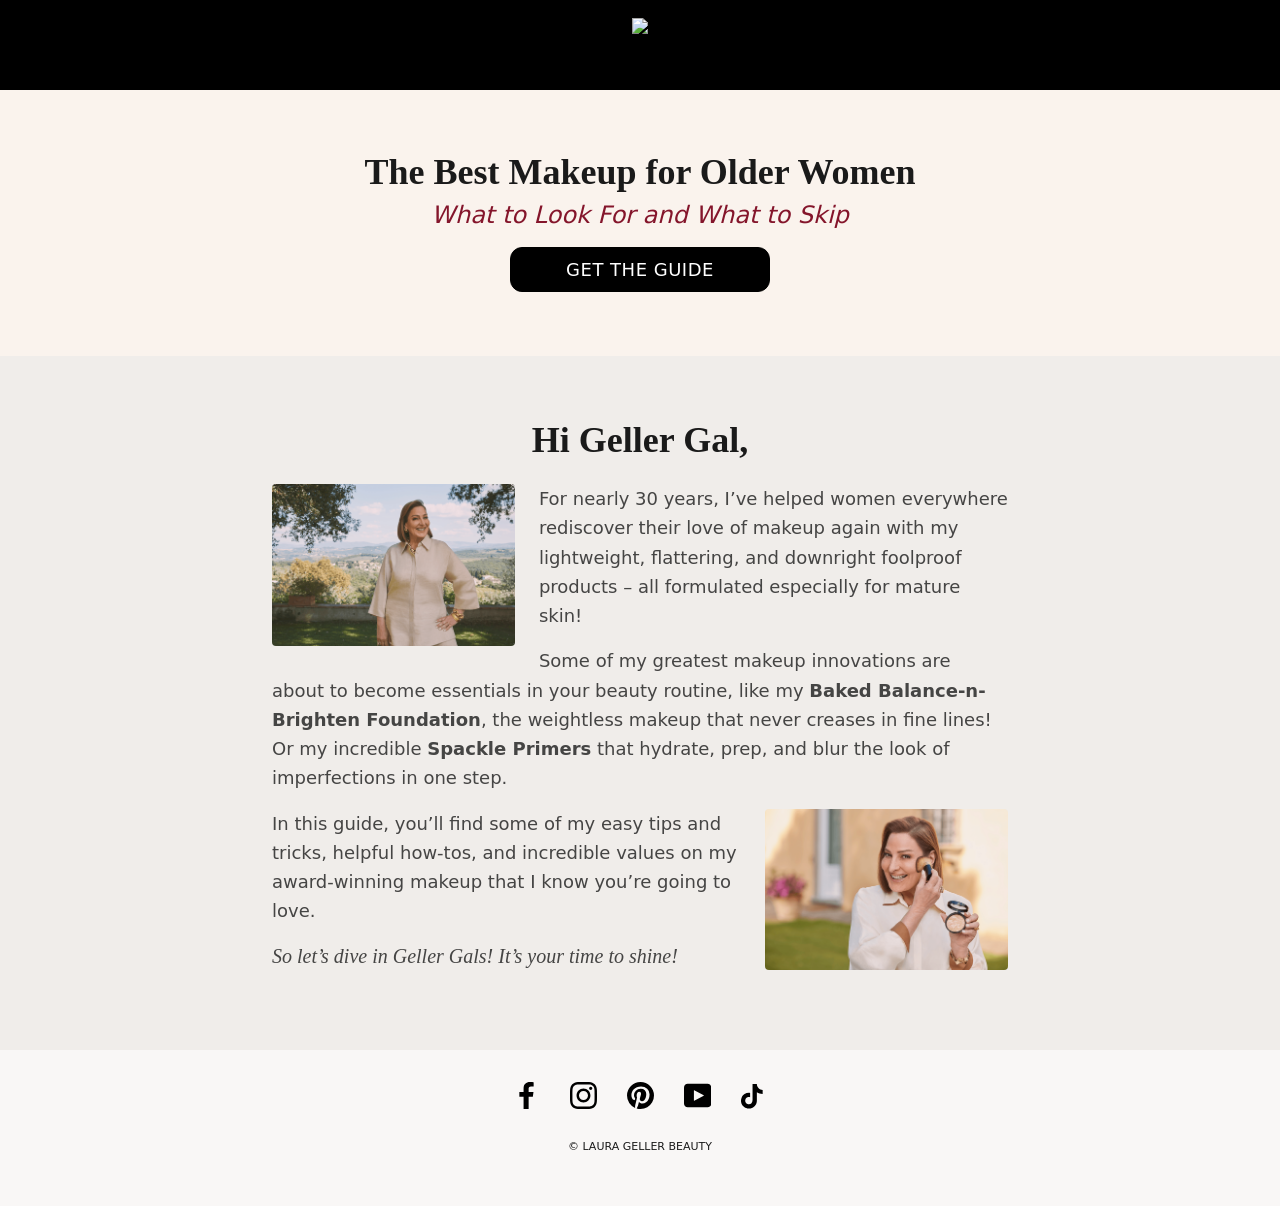
==== blog-1.html @ 2d9b8061 "new blogs" ====
<!doctype html>
<html lang="en">
    <head>
        <!-- Google tag (gtag.js) -->
        <script defer src="https://www.googletagmanager.com/gtag/js?id=G-L8LT6P4REN"></script>
        <script>
          window.dataLayer = window.dataLayer || [];
          function gtag(){dataLayer.push(arguments);}
          gtag('js', new Date());

          gtag('config', 'G-L8LT6P4REN');
        </script>
        <meta charset="UTF-8" />
        <meta name="viewport" content="width=device-width, initial-scale=1.0" />
        <link rel="icon" type="image/x-icon" href="assets/images/lg-favicon.png">
        <title>Laura Geller - The Best Makeup for Older Women</title>
        <link rel="stylesheet" href="assets/css/styles.css" />
        <link rel="stylesheet" href="assets/css/sign-up-save.css" />
        <link
            rel="stylesheet"
            href="https://cdn.jsdelivr.net/npm/swiper@11/swiper-bundle.min.css"
        />
        <script src="https://cdn.jsdelivr.net/npm/swiper@11/swiper-bundle.min.js"></script>

        <script src="assets/js/script.js"></script>
        <script src="assets/js/cake.js"></script>

        <!--START Digioh Low Impact Javascript-->
        <script defer type='text/javascript' src='https://forms.laurageller.com/w37htfhcq2/vendor/6df7ca64-ce54-423e-8bcb-cc352c4d2b86/lightbox_speed.js'></script>
        <!--END Digioh Low Impact Javascript-->

        <script type="text/javascript">
        !function(){var geq=window.geq=window.geq||[];if(geq.initialize) return;if (geq.invoked){if (window.console && console.error) {console.error("GE snippet included twice.");}return;}geq.invoked = true;geq.methods = ["page", "suppress", "track", "doNotTrack", "trackOrder", "identify", "addToCart", "callBack", "event"];geq.factory = function(method){return function(){var args = Array.prototype.slice.call(arguments);args.unshift(method);geq.push(args);return geq;};};for (var i = 0; i < geq.methods.length; i++) {var key = geq.methods[i];geq[key] = geq.factory(key);} geq.load = function(key){var script = document.createElement("script");script.type = "text/javascript";script.async = true; if (location.href.includes("vge=true")) {script.src = "https://s3-us-west-2.amazonaws.com/jsstore/a/" + key + "/ge.js?v=" + Math.random();} else {script.src = "https://s3-us-west-2.amazonaws.com/jsstore/a/" + key + "/ge.js";} var first = document.getElementsByTagName("script")[0];first.parentNode.insertBefore(script, first);};geq.SNIPPET_VERSION = "1.6.1";
        geq.load("Y2QHV5Q");}();
        </script>
        <script>geq.page()</script>

        <style>
            .geller-img--left  { float: left;  width: 33%; margin: 0 1.5rem 1rem 0; }
            .geller-img--right { float: right; width: 33%; margin: 0 0 1rem 1.5rem; }
            @media (max-width: 767px) {
                .geller-img { float: none; width: 100%; margin: 0 0 1rem 0; }
            }
        </style>
    </head>
    <body>
        <header>
            <a href="https://www.laurageller.com/">
                <img
                    class="logo"
                    src="assets/images/LG-stacked-logo_white.jpg"
                />
            </a>
        </header>
        <main style="padding-bottom: 0;">
        <div class="container">
            <div class="text-center mb-16">
            <h1 class="font-display text-4xl font-bold leading-tight mb-1">The Best Makeup for Older Women</h1>
            <p class="text-accent italic text-2xl">What to Look For and What to Skip</p>
            <a href="#promo" class="button btn">Get the Guide</a>
            </div>  
        </div>
        <div id="promo" class="container mb-16">
            <div id="lightbox-inline-form-c145f4f1-3cf0-4b63-b2a9-15357a6379f3" style="text-align: center; margin:0 auto;"></div>
        </div>
        
        <section id="geller-gals" class="bg-secondary">
            <div class="max-w-3xl mx-auto px-4 py-12 md:py-16">
               <div class="space-y-6 text-center">
                  <h2 class="font-display text-3xl md:text-4xl font-bold">Hi Geller Gal,</h2>
                  <div class="text-foreground/80 text-lg leading-relaxed text-left" style="overflow: hidden;">
                     <img src="/assets/images/lg_1.png" alt="Laura Geller" class="rounded-lg geller-img geller-img--left">
                     <p style="margin-bottom: 1rem;">For nearly 30 years, I’ve helped women everywhere rediscover their love of makeup again with my lightweight, flattering, and downright foolproof products – all formulated especially for mature skin!</p>
                     <p style="margin-bottom: 1rem;">Some of my greatest makeup innovations are about to become essentials in your beauty routine, like my <strong>Baked Balance-n-Brighten Foundation</strong>, the weightless makeup that never creases in fine lines! Or my incredible <strong>Spackle Primers</strong> that hydrate, prep, and blur the look of imperfections in one step.</p>
                     <img src="/assets/images/lg_2.png" alt="Laura Geller applying makeup" class="rounded-lg geller-img geller-img--right">
                     <p style="margin-bottom: 1rem;">In this guide, you’ll find some of my easy tips and tricks, helpful how-tos, and incredible values on my award-winning makeup that I know you’re going to love.</p>
                     <p class="font-display text-xl italic">So let’s dive in Geller Gals! It’s your time to shine!</p>
                  </div>
               </div>
            </div>
        </section>
        </main>
        <footer class="container">
            <div class="footer_social">
                <a href="https://www.facebook.com/LauraGellerBeauty">
                    <svg viewBox="0 0 9 17">
                        <path
                            d="M5.842 17V9.246h2.653l.398-3.023h-3.05v-1.93c0-.874.246-1.47 1.526-1.47H9V.118C8.718.082 7.75 0 6.623 0 4.27 0 2.66 1.408 2.66 3.994v2.23H0v3.022h2.66V17h3.182z"
                        ></path>
                    </svg>
                </a>
                <a href="https://www.instagram.com/lauragellerbeauty/">
                    <svg viewBox="0 0 32 32">
                        <path
                            d="M15.994 2.886c4.273 0 4.775.019 6.464.095 1.562.07 2.406.33 2.971.552.749.292 1.283.635 1.841 1.194s.908 1.092 1.194 1.841c.216.565.483 1.41.552 2.971.076 1.689.095 2.19.095 6.464s-.019 4.775-.095 6.464c-.07 1.562-.33 2.406-.552 2.971-.292.749-.635 1.283-1.194 1.841s-1.092.908-1.841 1.194c-.565.216-1.41.483-2.971.552-1.689.076-2.19.095-6.464.095s-4.775-.019-6.464-.095c-1.562-.07-2.406-.33-2.971-.552-.749-.292-1.283-.635-1.841-1.194s-.908-1.092-1.194-1.841c-.216-.565-.483-1.41-.552-2.971-.076-1.689-.095-2.19-.095-6.464s.019-4.775.095-6.464c.07-1.562.33-2.406.552-2.971.292-.749.635-1.283 1.194-1.841s1.092-.908 1.841-1.194c.565-.216 1.41-.483 2.971-.552 1.689-.083 2.19-.095 6.464-.095zm0-2.883c-4.343 0-4.889.019-6.597.095-1.702.076-2.864.349-3.879.743-1.054.406-1.943.959-2.832 1.848S1.251 4.473.838 5.521C.444 6.537.171 7.699.095 9.407.019 11.109 0 11.655 0 15.997s.019 4.889.095 6.597c.076 1.702.349 2.864.743 3.886.406 1.054.959 1.943 1.848 2.832s1.784 1.435 2.832 1.848c1.016.394 2.178.667 3.886.743s2.248.095 6.597.095 4.889-.019 6.597-.095c1.702-.076 2.864-.349 3.886-.743 1.054-.406 1.943-.959 2.832-1.848s1.435-1.784 1.848-2.832c.394-1.016.667-2.178.743-3.886s.095-2.248.095-6.597-.019-4.889-.095-6.597c-.076-1.702-.349-2.864-.743-3.886-.406-1.054-.959-1.943-1.848-2.832S27.532 1.247 26.484.834C25.468.44 24.306.167 22.598.091c-1.714-.07-2.26-.089-6.603-.089zm0 7.778c-4.533 0-8.216 3.676-8.216 8.216s3.683 8.216 8.216 8.216 8.216-3.683 8.216-8.216-3.683-8.216-8.216-8.216zm0 13.549c-2.946 0-5.333-2.387-5.333-5.333s2.387-5.333 5.333-5.333 5.333 2.387 5.333 5.333-2.387 5.333-5.333 5.333zM26.451 7.457c0 1.059-.858 1.917-1.917 1.917s-1.917-.858-1.917-1.917c0-1.059.858-1.917 1.917-1.917s1.917.858 1.917 1.917z"
                        ></path>
                    </svg>
                </a>
                <a href="https://www.pinterest.com/lauragellerbeauty/">
                    <svg viewBox="0 0 32 32">
                        <path
                            d="M16 0q3.25 0 6.208 1.271t5.104 3.417 3.417 5.104T32 16q0 4.333-2.146 8.021t-5.833 5.833T16 32q-2.375 0-4.542-.625 1.208-1.958 1.625-3.458l1.125-4.375q.417.792 1.542 1.396t2.375.604q2.5 0 4.479-1.438t3.063-3.937 1.083-5.625q0-3.708-2.854-6.437t-7.271-2.729q-2.708 0-4.958.917T8.042 8.689t-2.104 3.208-.729 3.479q0 2.167.812 3.792t2.438 2.292q.292.125.5.021t.292-.396q.292-1.042.333-1.292.167-.458-.208-.875-1.083-1.208-1.083-3.125 0-3.167 2.188-5.437t5.729-2.271q3.125 0 4.875 1.708t1.75 4.458q0 2.292-.625 4.229t-1.792 3.104-2.667 1.167q-1.25 0-2.042-.917t-.5-2.167q.167-.583.438-1.5t.458-1.563.354-1.396.167-1.25q0-1.042-.542-1.708t-1.583-.667q-1.292 0-2.167 1.188t-.875 2.979q0 .667.104 1.292t.229.917l.125.292q-1.708 7.417-2.083 8.708-.333 1.583-.25 3.708-4.292-1.917-6.938-5.875T0 16Q0 9.375 4.687 4.688T15.999.001z"
                        ></path>
                    </svg>
                </a>
                <a href="https://www.youtube.com/user/LauraGellerUS">
                    <svg viewBox="0 0 33 32">
                        <path
                            d="M0 25.693q0 1.997 1.318 3.395t3.209 1.398h24.259q1.891 0 3.209-1.398t1.318-3.395V6.387q0-1.997-1.331-3.435t-3.195-1.438H4.528q-1.864 0-3.195 1.438T.002 6.387v19.306zm12.116-3.488V9.876q0-.186.107-.293.08-.027.133-.027l.133.027 11.61 6.178q.107.107.107.266 0 .107-.107.213l-11.61 6.178q-.053.053-.107.053-.107 0-.16-.053-.107-.107-.107-.213z"
                        ></path>
                    </svg>
                </a>
                <a href="https://www.tiktok.com/@lauragellerbeauty">
                    <svg viewBox="10 14 35 18">
                        <path
                            d="M38.0766847,15.8542954 C36.0693906,15.7935177 34.2504839,14.8341149 32.8791434,13.5466056 C32.1316475,12.8317108 31.540171,11.9694126 31.1415066,11.0151329 C30.7426093,10.0603874 30.5453728,9.03391952 30.5619062,8 L24.9731521,8 L24.9731521,28.8295196 C24.9731521,32.3434487 22.8773693,34.4182737 20.2765028,34.4182737 C19.6505623,34.4320127 19.0283477,34.3209362 18.4461858,34.0908659 C17.8640239,33.8612612 17.3337909,33.5175528 16.8862248,33.0797671 C16.4386588,32.6422142 16.0833071,32.1196657 15.8404292,31.5426268 C15.5977841,30.9658208 15.4727358,30.3459348 15.4727358,29.7202272 C15.4727358,29.0940539 15.5977841,28.4746337 15.8404292,27.8978277 C16.0833071,27.3207888 16.4386588,26.7980074 16.8862248,26.3604545 C17.3337909,25.9229017 17.8640239,25.5791933 18.4461858,25.3491229 C19.0283477,25.1192854 19.6505623,25.0084418 20.2765028,25.0219479 C20.7939283,25.0263724 21.3069293,25.1167239 21.794781,25.2902081 L21.794781,19.5985278 C21.2957518,19.4900128 20.7869423,19.436221 20.2765028,19.4380839 C18.2431278,19.4392483 16.2560928,20.0426009 14.5659604,21.1729264 C12.875828,22.303019 11.5587449,23.9090873 10.7814424,25.7878401 C10.003907,27.666593 9.80084889,29.7339663 10.1981162,31.7275214 C10.5953834,33.7217752 11.5748126,35.5530237 13.0129853,36.9904978 C14.4509252,38.4277391 16.2828722,39.4064696 18.277126,39.8028054 C20.2711469,40.1991413 22.3382874,39.9951517 24.2163416,39.2169177 C26.0948616,38.4384508 27.7002312,37.1209021 28.8296253,35.4300711 C29.9592522,33.7397058 30.5619062,31.7522051 30.5619062,29.7188301 L30.5619062,18.8324027 C32.7275484,20.3418321 35.3149087,21.0404263 38.0766847,21.0867664 L38.0766847,15.8542954 Z"
                        ></path>
                    </svg>
                </a>
            </div>
            <p class="footer_copyright">&copy; LAURA GELLER BEAUTY</p>
        </footer>
        <script src="assets/js/script.js"></script>
    </body>
</html>
---- assets/css/styles.css ----
@font-face {
    font-family: "Brandon Grotesque Medium";
    src: url("../fonts/Brandon_med.otf") format("opentype");
}

@font-face {
    font-family: "Brandon Grotesque Medium Italic";
    src: url("../fonts/Brandon_med_it.otf") format("opentype");
}

@font-face {
    font-family: "Brandon Grotesque";
    src: url("../fonts/Brandon_reg.otf") format("opentype");
}

@font-face {
    font-family: "Brandon Grotesque Italic";
    src: url("../fonts/Brandon_reg_it.otf") format("opentype");
}

h1,
h2 {
    font-family: "Brandon Grotesque Medium";
    -webkit-font-smoothing: antialiased;
}

h2 {
    margin: 0 0 20px 0;
}

p {
    margin: 0;
}

body {
    padding: 0;
    margin: 0;
    font-size: 18px;
    scroll-behavior: smooth;
    font-family: "Brandon Grotesque";
}

.container {
    max-width: 1400px;
    margin: 0 auto;
    padding-left: 1.5rem;
    padding-right: 1.5rem;
}

.button {
    background: #000000;
    color: #ffffff;
    text-decoration: none;
    font-size: 18px;
    border: 1px solid #000000;
    width: 100%;
    display: block;
    padding-top: 0.5rem;
    padding-bottom: 0.5rem;
    letter-spacing: 0.5px;
    border-radius: 12px;
    max-width: 100%;
    width: 260px;
    margin: 1rem auto;
    text-transform: uppercase;
    font-weight: 500;
    transition:
        color 0.45s cubic-bezier(0.785, 0.135, 0.15, 0.86),
        border 0.45s cubic-bezier(0.785, 0.135, 0.15, 0.86),
        background 0.45s cubic-bezier(0.785, 0.135, 0.15, 0.86);
}

.button:hover {
    background: #ffffff;
    color: #000000;
}

/* Header */
header {
    background: #000000;
    color: #ffffff;
    display: flex;
    align-items: center;
    justify-content: center;
    padding: 18px 50px;
}

header h1 {
    display: none;
}

header .logo {
    height: 54px;
}

/* Hero */
.hero {
    display: flex;
    align-items: stretch;
    justify-content: center;
}

.hero_content {
    display: flex;
    align-items: center;
    justify-content: center;
    flex-direction: column;
    width: 40%;
    text-align: center;
    margin: 0 72.5px;
}

.hero_content h2 {
    font-size: 40px;
}

.hero_content p {
    margin-bottom: 20px;
}

.hero_image {
    width: 60%;
}

.hero_image img {
    width: 100%;
    height: 100%;
    object-fit: cover;
}

.hero_image--mobile {
    display: none;
}

@media only screen and (max-width: 1024px) {
    .hero {
        flex-wrap: wrap-reverse;
        padding: 20px;
    }
    .hero_content,
    .hero_image {
        width: 100%;
        margin: 0;
    }

    .hero_content {
        padding: 10px 0;
    }
    .hero_image--desktop {
        display: none;
    }

    .hero_image--mobile {
        display: block;
    }
}

/* Shop By Category */
.categories {
    margin: 100px auto;
    text-align: center;
}

.categories h2 {
    font-size: 40px;
}

.categories--mobile {
    display: none !important;
}

.categories--desktop.categories-container {
    display: flex;
    justify-content: space-between;
}

.categories .swiper-wrapper {
    display: flex;
    justify-content: space-between;
}

.category {
    width: 20%;
    padding-right: 1rem;
}

.category:last-of-type {
    padding-right: 0;
}

.category img {
    width: 100%;
}

@media only screen and (max-width: 1024px) {
    .categories {
        margin: 50px auto;
    }
    .categories--mobile {
        display: block !important;
    }

    .categories--desktop {
        display: none !important;
    }
}

/* Footer */

footer {
    text-align: center;
    padding-bottom: 50px;
}

.footer_social {
    display: flex;
    justify-content: center;
    grid-gap: 30px;
    margin-bottom: 30px;
}

.footer_social svg {
    height: 1.5em;
    width: 1.5em;
    display: inline-block;
    vertical-align: middle;
    stroke-width: 1px;
    background: none;
    pointer-events: none;
}

.footer_copyright {
    font-size: 11px;
}

@import "https://fonts.googleapis.com/css2?family=Playfair+Display:ital,wght@0,400;0,700;0,900;1,400;1,700&family=Inter:wght@300;400;500;600&display=swap";
*,
:before,
:after {
  --tw-border-spacing-x: 0;
  --tw-border-spacing-y: 0;
  --tw-translate-x: 0;
  --tw-translate-y: 0;
  --tw-rotate: 0;
  --tw-skew-x: 0;
  --tw-skew-y: 0;
  --tw-scale-x: 1;
  --tw-scale-y: 1;
  --tw-pan-x: ;
  --tw-pan-y: ;
  --tw-pinch-zoom: ;
  --tw-scroll-snap-strictness: proximity;
  --tw-gradient-from-position: ;
  --tw-gradient-via-position: ;
  --tw-gradient-to-position: ;
  --tw-ordinal: ;
  --tw-slashed-zero: ;
  --tw-numeric-figure: ;
  --tw-numeric-spacing: ;
  --tw-numeric-fraction: ;
  --tw-ring-inset: ;
  --tw-ring-offset-width: 0px;
  --tw-ring-offset-color: #fff;
  --tw-ring-color: rgb(59 130 246 / 0.5);
  --tw-ring-offset-shadow: 0 0 #0000;
  --tw-ring-shadow: 0 0 #0000;
  --tw-shadow: 0 0 #0000;
  --tw-shadow-colored: 0 0 #0000;
  --tw-blur: ;
  --tw-brightness: ;
  --tw-contrast: ;
  --tw-grayscale: ;
  --tw-hue-rotate: ;
  --tw-invert: ;
  --tw-saturate: ;
  --tw-sepia: ;
  --tw-drop-shadow: ;
  --tw-backdrop-blur: ;
  --tw-backdrop-brightness: ;
  --tw-backdrop-contrast: ;
  --tw-backdrop-grayscale: ;
  --tw-backdrop-hue-rotate: ;
  --tw-backdrop-invert: ;
  --tw-backdrop-opacity: ;
  --tw-backdrop-saturate: ;
  --tw-backdrop-sepia: ;
  --tw-contain-size: ;
  --tw-contain-layout: ;
  --tw-contain-paint: ;
  --tw-contain-style: ;
}

::backdrop {
  --tw-border-spacing-x: 0;
  --tw-border-spacing-y: 0;
  --tw-translate-x: 0;
  --tw-translate-y: 0;
  --tw-rotate: 0;
  --tw-skew-x: 0;
  --tw-skew-y: 0;
  --tw-scale-x: 1;
  --tw-scale-y: 1;
  --tw-pan-x: ;
  --tw-pan-y: ;
  --tw-pinch-zoom: ;
  --tw-scroll-snap-strictness: proximity;
  --tw-gradient-from-position: ;
  --tw-gradient-via-position: ;
  --tw-gradient-to-position: ;
  --tw-ordinal: ;
  --tw-slashed-zero: ;
  --tw-numeric-figure: ;
  --tw-numeric-spacing: ;
  --tw-numeric-fraction: ;
  --tw-ring-inset: ;
  --tw-ring-offset-width: 0px;
  --tw-ring-offset-color: #fff;
  --tw-ring-color: rgb(59 130 246 / 0.5);
  --tw-ring-offset-shadow: 0 0 #0000;
  --tw-ring-shadow: 0 0 #0000;
  --tw-shadow: 0 0 #0000;
  --tw-shadow-colored: 0 0 #0000;
  --tw-blur: ;
  --tw-brightness: ;
  --tw-contrast: ;
  --tw-grayscale: ;
  --tw-hue-rotate: ;
  --tw-invert: ;
  --tw-saturate: ;
  --tw-sepia: ;
  --tw-drop-shadow: ;
  --tw-backdrop-blur: ;
  --tw-backdrop-brightness: ;
  --tw-backdrop-contrast: ;
  --tw-backdrop-grayscale: ;
  --tw-backdrop-hue-rotate: ;
  --tw-backdrop-invert: ;
  --tw-backdrop-opacity: ;
  --tw-backdrop-saturate: ;
  --tw-backdrop-sepia: ;
  --tw-contain-size: ;
  --tw-contain-layout: ;
  --tw-contain-paint: ;
  --tw-contain-style: ;
}

*,
:before,
:after {
  box-sizing: border-box;
  border-width: 0;
  border-style: solid;
  border-color: #e5e7eb;
}

:before,
:after {
  --tw-content: "";
}

html,
:host {
  line-height: 1.5;
  -webkit-text-size-adjust: 100%;
  -moz-tab-size: 4;
  -o-tab-size: 4;
  tab-size: 4;
  font-family: ui-sans-serif, system-ui, sans-serif, "Apple Color Emoji",
    "Segoe UI Emoji", Segoe UI Symbol, "Noto Color Emoji";
  font-feature-settings: normal;
  font-variation-settings: normal;
  -webkit-tap-highlight-color: transparent;
}

body {
  margin: 0;
  line-height: inherit;
}

hr {
  height: 0;
  color: inherit;
  border-top-width: 1px;
}

abbr:where([title]) {
  -webkit-text-decoration: underline dotted;
  text-decoration: underline dotted;
}

h1,
h2,
h3,
h4,
h5,
h6 {
  font-size: inherit;
  font-weight: inherit;
}

a {
  color: inherit;
  text-decoration: inherit;
}

b,
strong {
  font-weight: bolder;
}

code,
kbd,
samp,
pre {
  font-family: ui-monospace, SFMono-Regular, Menlo, Monaco, Consolas,
    Liberation Mono, Courier New, monospace;
  font-feature-settings: normal;
  font-variation-settings: normal;
  font-size: 1em;
}

small {
  font-size: 80%;
}

sub,
sup {
  font-size: 75%;
  line-height: 0;
  position: relative;
  vertical-align: baseline;
}

sub {
  bottom: -0.25em;
}

sup {
  top: -0.5em;
}

table {
  text-indent: 0;
  border-color: inherit;
  border-collapse: collapse;
}

button,
input,
optgroup,
select,
textarea {
  font-family: inherit;
  font-feature-settings: inherit;
  font-variation-settings: inherit;
  font-size: 100%;
  font-weight: inherit;
  line-height: inherit;
  letter-spacing: inherit;
  color: inherit;
  margin: 0;
  padding: 0;
}

button,
select {
  text-transform: none;
}

button,
input:where([type="button"]),
input:where([type="reset"]),
input:where([type="submit"]) {
  -webkit-appearance: button;
  background-color: transparent;
  background-image: none;
}

:-moz-focusring {
  outline: auto;
}

:-moz-ui-invalid {
  box-shadow: none;
}

progress {
  vertical-align: baseline;
}

::-webkit-inner-spin-button,
::-webkit-outer-spin-button {
  height: auto;
}

[type="search"] {
  -webkit-appearance: textfield;
  outline-offset: -2px;
}

::-webkit-search-decoration {
  -webkit-appearance: none;
}

::-webkit-file-upload-button {
  -webkit-appearance: button;
  font: inherit;
}

summary {
  display: list-item;
}

blockquote,
dl,
dd,
h1,
h2,
h3,
h4,
h5,
h6,
hr,
figure,
p,
pre {
  margin: 0;
}

fieldset {
  margin: 0;
  padding: 0;
}

legend {
  padding: 0;
}

ol,
ul,
menu {
  list-style: none;
  margin: 0;
  padding: 0;
}

dialog {
  padding: 0;
}

textarea {
  resize: vertical;
}

input::-moz-placeholder,
textarea::-moz-placeholder {
  opacity: 1;
  color: #9ca3af;
}

input::placeholder,
textarea::placeholder {
  opacity: 1;
  color: #9ca3af;
}

button,
[role="button"] {
  cursor: pointer;
}

:disabled {
  cursor: default;
}

img,
svg,
video,
canvas,
audio,
iframe,
embed,
object {
  display: block;
  vertical-align: middle;
}

img,
video {
  max-width: 100%;
  height: auto;
}

[hidden]:where(:not([hidden="until-found"])) {
  display: none;
}

:root {
  --background: 30 20% 97%;
  --foreground: 0 0% 10%;
  --card: 0 0% 100%;
  --card-foreground: 0 0% 10%;
  --popover: 0 0% 100%;
  --popover-foreground: 0 0% 10%;
  --primary: 0 0% 8%;
  --primary-foreground: 0 0% 100%;
  --secondary: 30 15% 93%;
  --secondary-foreground: 0 0% 10%;
  --muted: 30 10% 94%;
  --muted-foreground: 0 0% 40%;
  --accent: 348 72% 30%;
  --accent-foreground: 0 0% 100%;
  --destructive: 0 84.2% 60.2%;
  --destructive-foreground: 210 40% 98%;
  --border: 30 15% 88%;
  --input: 30 15% 88%;
  --ring: 348 72% 30%;
  --radius: 0.25rem;
  --font-display: "Playfair Display", Georgia, serif;
  --font-body: "Inter", system-ui, sans-serif;
  --sidebar-background: 0 0% 98%;
  --sidebar-foreground: 240 5.3% 26.1%;
  --sidebar-primary: 240 5.9% 10%;
  --sidebar-primary-foreground: 0 0% 98%;
  --sidebar-accent: 240 4.8% 95.9%;
  --sidebar-accent-foreground: 240 5.9% 10%;
  --sidebar-border: 220 13% 91%;
  --sidebar-ring: 217.2 91.2% 59.8%;
}

* {
  border-color: hsl(var(--border));
}

body {
  background-color: hsl(var(--background));
  color: hsl(var(--foreground));
  font-family: var(--font-body);
}

h1,
h2,
h3,
h4,
h5,
h6 {
  font-family: var(--font-display);
}

.sr-only {
  position: absolute;
  width: 1px;
  height: 1px;
  padding: 0;
  margin: -1px;
  overflow: hidden;
  clip: rect(0, 0, 0, 0);
  white-space: nowrap;
  border-width: 0;
}

.pointer-events-none {
  pointer-events: none;
}

.pointer-events-auto {
  pointer-events: auto;
}

.visible {
  visibility: visible;
}

.invisible {
  visibility: hidden;
}

.fixed {
  position: fixed;
}

.absolute {
  position: absolute;
}

.relative {
  position: relative;
}

.inset-0 {
  top: 0;
  right: 0;
  bottom: 0;
  left: 0;
}

.inset-x-0 {
  left: 0;
  right: 0;
}

.inset-y-0 {
  top: 0;
  bottom: 0;
}

.-bottom-12 {
  bottom: -3rem;
}

.-left-12 {
  left: -3rem;
}

.-right-12 {
  right: -3rem;
}

.-top-12 {
  top: -3rem;
}

.bottom-0 {
  bottom: 0;
}

.left-0 {
  left: 0;
}

.left-1 {
  left: 0.25rem;
}

.left-1\/2 {
  left: 50%;
}

.left-2 {
  left: 0.5rem;
}

.left-\[50\%\] {
  left: 50%;
}

.right-0 {
  right: 0;
}

.right-1 {
  right: 0.25rem;
}

.right-2 {
  right: 0.5rem;
}

.right-3 {
  right: 0.75rem;
}

.right-4 {
  right: 1rem;
}

.top-0 {
  top: 0;
}

.top-1\.5 {
  top: 0.375rem;
}

.top-1\/2 {
  top: 50%;
}

.top-2 {
  top: 0.5rem;
}

.top-3\.5 {
  top: 0.875rem;
}

.top-4 {
  top: 1rem;
}

.top-\[1px\] {
  top: 1px;
}

.top-\[50\%\] {
  top: 50%;
}

.top-\[60\%\] {
  top: 60%;
}

.top-full {
  top: 100%;
}

.z-10 {
  z-index: 10;
}

.z-20 {
  z-index: 20;
}

.z-50 {
  z-index: 50;
}

.z-\[100\] {
  z-index: 100;
}

.z-\[1\] {
  z-index: 1;
}

.-mx-1 {
  margin-left: -0.25rem;
  margin-right: -0.25rem;
}

.mx-2 {
  margin-left: 0.5rem;
  margin-right: 0.5rem;
}

.mx-3\.5 {
  margin-left: 0.875rem;
  margin-right: 0.875rem;
}

.mx-auto {
  margin-left: auto;
  margin-right: auto;
}

.my-0\.5 {
  margin-top: 0.125rem;
  margin-bottom: 0.125rem;
}

.my-1 {
  margin-top: 0.25rem;
  margin-bottom: 0.25rem;
}

.-ml-4 {
  margin-left: -1rem;
}

.-mt-4 {
  margin-top: -1rem;
}

.mb-1 {
  margin-bottom: 0.25rem;
}

.mb-2 {
  margin-bottom: 0.5rem;
}

.mb-4 {
  margin-bottom: 1rem;
}

.mb-6 {
  margin-bottom: 1.5rem;
}

.mb-8 {
  margin-bottom: 2rem;
}

.mb-12 {
  margin-bottom: 3rem;
}

.mb-16 {
  margin-bottom: 4rem;
}

.mb-20 {
  margin-bottom: 5rem;
}

.ml-1 {
  margin-left: 0.25rem;
}

.ml-auto {
  margin-left: auto;
}

.mr-2 {
  margin-right: 0.5rem;
}

.mt-1 {
  margin-top: 0.25rem;
}

.mt-1\.5 {
  margin-top: 0.375rem;
}

.mt-2 {
  margin-top: 0.5rem;
}

.mt-24 {
  margin-top: 6rem;
}

.mt-4 {
  margin-top: 1rem;
}

.mt-8 {
  margin-top: 2rem;
}

.mt-auto {
  margin-top: auto;
}

.block {
  display: block;
}

.flex {
  display: flex;
}

.inline-flex {
  display: inline-flex;
}

.table {
  display: table;
}

.grid {
  display: grid;
}

.hidden {
  display: none;
}

.aspect-square {
  aspect-ratio: 1 / 1;
}

.aspect-video {
  aspect-ratio: 16 / 9;
}

.size-4 {
  width: 1rem;
  height: 1rem;
}

.h-1\.5 {
  height: 0.375rem;
}

.h-10 {
  height: 2.5rem;
}

.h-11 {
  height: 2.75rem;
}

.h-12 {
  height: 3rem;
}

.h-2 {
  height: 0.5rem;
}

.h-2\.5 {
  height: 0.625rem;
}

.h-3 {
  height: 0.75rem;
}

.h-3\.5 {
  height: 0.875rem;
}

.h-4 {
  height: 1rem;
}

.h-5 {
  height: 1.25rem;
}

.h-6 {
  height: 1.5rem;
}

.h-7 {
  height: 1.75rem;
}

.h-8 {
  height: 2rem;
}

.h-9 {
  height: 2.25rem;
}

.h-\[1px\] {
  height: 1px;
}

.h-\[var\(--radix-navigation-menu-viewport-height\)\] {
  height: var(--radix-navigation-menu-viewport-height);
}

.h-\[var\(--radix-select-trigger-height\)\] {
  height: var(--radix-select-trigger-height);
}

.h-auto {
  height: auto;
}

.h-full {
  height: 100%;
}

.h-px {
  height: 1px;
}

.h-svh {
  height: 100svh;
}

.max-h-96 {
  max-height: 24rem;
}

.max-h-\[300px\] {
  max-height: 300px;
}

.max-h-screen {
  max-height: 100vh;
}

.min-h-0 {
  min-height: 0px;
}

.min-h-\[80px\] {
  min-height: 80px;
}

.min-h-screen {
  min-height: 100vh;
}

.min-h-svh {
  min-height: 100svh;
}

.w-0 {
  width: 0px;
}

.w-1 {
  width: 0.25rem;
}

.w-10 {
  width: 2.5rem;
}

.w-11 {
  width: 2.75rem;
}

.w-2 {
  width: 0.5rem;
}

.w-2\.5 {
  width: 0.625rem;
}

.w-3 {
  width: 0.75rem;
}

.w-3\.5 {
  width: 0.875rem;
}

.w-3\/4 {
  width: 75%;
}

.w-4 {
  width: 1rem;
}

.w-5 {
  width: 1.25rem;
}

.w-64 {
  width: 16rem;
}

.w-7 {
  width: 1.75rem;
}

.w-72 {
  width: 18rem;
}

.w-8 {
  width: 2rem;
}

.w-9 {
  width: 2.25rem;
}

.w-\[--sidebar-width\] {
  width: var(--sidebar-width);
}

.w-\[100px\] {
  width: 100px;
}

.w-\[1px\] {
  width: 1px;
}

.w-auto {
  width: auto;
}

.w-full {
  width: 100%;
}

.w-max {
  width: -moz-max-content;
  width: max-content;
}

.w-px {
  width: 1px;
}

.min-w-0 {
  min-width: 0px;
}

.min-w-5 {
  min-width: 1.25rem;
}

.min-w-\[12rem\] {
  min-width: 12rem;
}

.min-w-\[8rem\] {
  min-width: 8rem;
}

.min-w-\[var\(--radix-select-trigger-width\)\] {
  min-width: var(--radix-select-trigger-width);
}

.max-w-3xl {
  max-width: 48rem;
}

.max-w-6xl {
  max-width: 72rem;
}

.max-w-\[--skeleton-width\] {
  max-width: var(--skeleton-width);
}

.max-w-lg {
  max-width: 32rem;
}

.max-w-max {
  max-width: -moz-max-content;
  max-width: max-content;
}

.max-w-xl {
  max-width: 36rem;
}

.flex-1 {
  flex: 1 1 0%;
}

.flex-shrink-0,
.shrink-0 {
  flex-shrink: 0;
}

.grow {
  flex-grow: 1;
}

.grow-0 {
  flex-grow: 0;
}

.basis-full {
  flex-basis: 100%;
}

.caption-bottom {
  caption-side: bottom;
}

.border-collapse {
  border-collapse: collapse;
}

.-translate-x-1\/2 {
  --tw-translate-x: -50%;
  transform: translate(var(--tw-translate-x), var(--tw-translate-y))
    rotate(var(--tw-rotate)) skew(var(--tw-skew-x)) skewY(var(--tw-skew-y))
    scaleX(var(--tw-scale-x)) scaleY(var(--tw-scale-y));
}

.-translate-x-px {
  --tw-translate-x: -1px;
  transform: translate(var(--tw-translate-x), var(--tw-translate-y))
    rotate(var(--tw-rotate)) skew(var(--tw-skew-x)) skewY(var(--tw-skew-y))
    scaleX(var(--tw-scale-x)) scaleY(var(--tw-scale-y));
}

.-translate-y-1\/2 {
  --tw-translate-y: -50%;
  transform: translate(var(--tw-translate-x), var(--tw-translate-y))
    rotate(var(--tw-rotate)) skew(var(--tw-skew-x)) skewY(var(--tw-skew-y))
    scaleX(var(--tw-scale-x)) scaleY(var(--tw-scale-y));
}

.translate-x-\[-50\%\] {
  --tw-translate-x: -50%;
  transform: translate(var(--tw-translate-x), var(--tw-translate-y))
    rotate(var(--tw-rotate)) skew(var(--tw-skew-x)) skewY(var(--tw-skew-y))
    scaleX(var(--tw-scale-x)) scaleY(var(--tw-scale-y));
}

.translate-x-px {
  --tw-translate-x: 1px;
  transform: translate(var(--tw-translate-x), var(--tw-translate-y))
    rotate(var(--tw-rotate)) skew(var(--tw-skew-x)) skewY(var(--tw-skew-y))
    scaleX(var(--tw-scale-x)) scaleY(var(--tw-scale-y));
}

.translate-y-\[-50\%\] {
  --tw-translate-y: -50%;
  transform: translate(var(--tw-translate-x), var(--tw-translate-y))
    rotate(var(--tw-rotate)) skew(var(--tw-skew-x)) skewY(var(--tw-skew-y))
    scaleX(var(--tw-scale-x)) scaleY(var(--tw-scale-y));
}

.rotate-45 {
  --tw-rotate: 45deg;
  transform: translate(var(--tw-translate-x), var(--tw-translate-y))
    rotate(var(--tw-rotate)) skew(var(--tw-skew-x)) skewY(var(--tw-skew-y))
    scaleX(var(--tw-scale-x)) scaleY(var(--tw-scale-y));
}

.rotate-90 {
  --tw-rotate: 90deg;
  transform: translate(var(--tw-translate-x), var(--tw-translate-y))
    rotate(var(--tw-rotate)) skew(var(--tw-skew-x)) skewY(var(--tw-skew-y))
    scaleX(var(--tw-scale-x)) scaleY(var(--tw-scale-y));
}

.transform {
  transform: translate(var(--tw-translate-x), var(--tw-translate-y))
    rotate(var(--tw-rotate)) skew(var(--tw-skew-x)) skewY(var(--tw-skew-y))
    scaleX(var(--tw-scale-x)) scaleY(var(--tw-scale-y));
}

@keyframes pulse {
  50% {
    opacity: 0.5;
  }
}

.animate-pulse {
  animation: pulse 2s cubic-bezier(0.4, 0, 0.6, 1) infinite;
}

.cursor-default {
  cursor: default;
}

.cursor-pointer {
  cursor: pointer;
}

.touch-none {
  touch-action: none;
}

.select-none {
  -webkit-user-select: none;
  -moz-user-select: none;
  user-select: none;
}

.list-none {
  list-style-type: none;
}

.grid-cols-2 {
  grid-template-columns: repeat(2, minmax(0, 1fr));
}

.flex-row {
  flex-direction: row;
}

.flex-col {
  flex-direction: column;
}

.flex-col-reverse {
  flex-direction: column-reverse;
}

.flex-wrap {
  flex-wrap: wrap;
}

.items-start {
  align-items: flex-start;
}

.items-end {
  align-items: flex-end;
}

.items-center {
  align-items: center;
}

.items-stretch {
  align-items: stretch;
}

.justify-center {
  justify-content: center;
}

.justify-between {
  justify-content: space-between;
}

.gap-1 {
  gap: 0.25rem;
}

.gap-1\.5 {
  gap: 0.375rem;
}

.gap-2 {
  gap: 0.5rem;
}

.gap-3 {
  gap: 0.75rem;
}

.gap-4 {
  gap: 1rem;
}

.gap-8 {
  gap: 2rem;
}

.space-x-1 > :not([hidden]) ~ :not([hidden]) {
  --tw-space-x-reverse: 0;
  margin-right: calc(0.25rem * var(--tw-space-x-reverse));
  margin-left: calc(0.25rem * calc(1 - var(--tw-space-x-reverse)));
}

.space-x-4 > :not([hidden]) ~ :not([hidden]) {
  --tw-space-x-reverse: 0;
  margin-right: calc(1rem * var(--tw-space-x-reverse));
  margin-left: calc(1rem * calc(1 - var(--tw-space-x-reverse)));
}

.space-y-1 > :not([hidden]) ~ :not([hidden]) {
  --tw-space-y-reverse: 0;
  margin-top: calc(0.25rem * calc(1 - var(--tw-space-y-reverse)));
  margin-bottom: calc(0.25rem * var(--tw-space-y-reverse));
}

.space-y-1\.5 > :not([hidden]) ~ :not([hidden]) {
  --tw-space-y-reverse: 0;
  margin-top: calc(0.375rem * calc(1 - var(--tw-space-y-reverse)));
  margin-bottom: calc(0.375rem * var(--tw-space-y-reverse));
}

.space-y-2 > :not([hidden]) ~ :not([hidden]) {
  --tw-space-y-reverse: 0;
  margin-top: calc(0.5rem * calc(1 - var(--tw-space-y-reverse)));
  margin-bottom: calc(0.5rem * var(--tw-space-y-reverse));
}

.space-y-3 > :not([hidden]) ~ :not([hidden]) {
  --tw-space-y-reverse: 0;
  margin-top: calc(0.75rem * calc(1 - var(--tw-space-y-reverse)));
  margin-bottom: calc(0.75rem * var(--tw-space-y-reverse));
}

.space-y-4 > :not([hidden]) ~ :not([hidden]) {
  --tw-space-y-reverse: 0;
  margin-top: calc(1rem * calc(1 - var(--tw-space-y-reverse)));
  margin-bottom: calc(1rem * var(--tw-space-y-reverse));
}

.space-y-6 > :not([hidden]) ~ :not([hidden]) {
  --tw-space-y-reverse: 0;
  margin-top: calc(1.5rem * calc(1 - var(--tw-space-y-reverse)));
  margin-bottom: calc(1.5rem * var(--tw-space-y-reverse));
}

.overflow-auto {
  overflow: auto;
}

.overflow-hidden {
  overflow: hidden;
}

.overflow-y-auto {
  overflow-y: auto;
}

.overflow-x-hidden {
  overflow-x: hidden;
}

.whitespace-nowrap {
  white-space: nowrap;
}

.break-words {
  overflow-wrap: break-word;
}

.rounded-\[2px\] {
  border-radius: 2px;
}

.rounded-\[inherit\] {
  border-radius: inherit;
}

.rounded-full {
  border-radius: 9999px;
}

.rounded-lg {
  border-radius: var(--radius);
}

.rounded-md {
  border-radius: calc(var(--radius) - 2px);
}

.rounded-sm {
  border-radius: calc(var(--radius) - 4px);
}

.rounded-t-\[10px\] {
  border-top-left-radius: 10px;
  border-top-right-radius: 10px;
}

.rounded-tl-sm {
  border-top-left-radius: calc(var(--radius) - 4px);
}

.border {
  border-width: 1px;
}

.border-2 {
  border-width: 2px;
}

.border-\[1\.5px\] {
  border-width: 1.5px;
}

.border-y {
  border-top-width: 1px;
  border-bottom-width: 1px;
}

.border-b {
  border-bottom-width: 1px;
}

.border-l {
  border-left-width: 1px;
}

.border-r {
  border-right-width: 1px;
}

.border-t {
  border-top-width: 1px;
}

.border-dashed {
  border-style: dashed;
}

.border-\[--color-border\] {
  border-color: var(--color-border);
}

.border-border {
  border-color: hsl(var(--border));
}

.border-border\/50 {
  border-color: hsl(var(--border) / 0.5);
}

.border-destructive {
  border-color: hsl(var(--destructive));
}

.border-destructive\/50 {
  border-color: hsl(var(--destructive) / 0.5);
}

.border-input {
  border-color: hsl(var(--input));
}

.border-primary {
  border-color: hsl(var(--primary));
}

.border-sidebar-border {
  border-color: hsl(var(--sidebar-border));
}

.border-transparent {
  border-color: transparent;
}

.border-l-transparent {
  border-left-color: transparent;
}

.border-t-transparent {
  border-top-color: transparent;
}

.bg-\[--color-bg\] {
  background-color: var(--color-bg);
}

.bg-accent {
  background-color: hsl(var(--accent));
}

.bg-background {
  background-color: hsl(var(--background));
}

.bg-black\/80 {
  background-color: #000c;
}

.bg-border {
  background-color: hsl(var(--border));
}

.bg-card {
  background-color: hsl(var(--card));
}

.bg-destructive {
  background-color: hsl(var(--destructive));
}

.bg-foreground {
  background-color: hsl(var(--foreground));
}

.bg-muted {
  background-color: hsl(var(--muted));
}

.bg-muted\/50 {
  background-color: hsl(var(--muted) / 0.5);
}

.bg-popover {
  background-color: hsl(var(--popover));
}

.bg-primary {
  background-color: hsl(var(--primary));
}

.bg-secondary {
  background-color: hsl(var(--secondary));
}

.bg-sidebar {
  background-color: hsl(var(--sidebar-background));
}

.bg-sidebar-border {
  background-color: hsl(var(--sidebar-border));
}

.bg-transparent {
  background-color: transparent;
}

.fill-current {
  fill: currentColor;
}

.p-0 {
  padding: 0;
}

.p-1 {
  padding: 0.25rem;
}

.p-2 {
  padding: 0.5rem;
}

.p-3 {
  padding: 0.75rem;
}

.p-4 {
  padding: 1rem;
}

.p-6 {
  padding: 1.5rem;
}

.p-8 {
  padding: 2rem;
}

.p-\[1px\] {
  padding: 1px;
}

.px-1 {
  padding-left: 0.25rem;
  padding-right: 0.25rem;
}

.px-2 {
  padding-left: 0.5rem;
  padding-right: 0.5rem;
}

.px-2\.5 {
  padding-left: 0.625rem;
  padding-right: 0.625rem;
}

.px-3 {
  padding-left: 0.75rem;
  padding-right: 0.75rem;
}

.px-4 {
  padding-left: 1rem;
  padding-right: 1rem;
}

.px-5 {
  padding-left: 1.25rem;
  padding-right: 1.25rem;
}

.px-8 {
  padding-left: 2rem;
  padding-right: 2rem;
}

.py-0\.5 {
  padding-top: 0.125rem;
  padding-bottom: 0.125rem;
}

.py-1 {
  padding-top: 0.25rem;
  padding-bottom: 0.25rem;
}

.py-1\.5 {
  padding-top: 0.375rem;
  padding-bottom: 0.375rem;
}

.py-12 {
  padding-top: 3rem;
  padding-bottom: 3rem;
}

.py-2 {
  padding-top: 0.5rem;
  padding-bottom: 0.5rem;
}

.py-3 {
  padding-top: 0.75rem;
  padding-bottom: 0.75rem;
}

.py-4 {
  padding-top: 1rem;
  padding-bottom: 1rem;
}

.py-6 {
  padding-top: 1.5rem;
  padding-bottom: 1.5rem;
}

.py-8 {
  padding-top: 2rem;
  padding-bottom: 2rem;
}

.pb-3 {
  padding-bottom: 0.75rem;
}

.pb-4 {
  padding-bottom: 1rem;
}

.pl-2\.5 {
  padding-left: 0.625rem;
}

.pl-4 {
  padding-left: 1rem;
}

.pl-8 {
  padding-left: 2rem;
}

.pr-2 {
  padding-right: 0.5rem;
}

.pr-2\.5 {
  padding-right: 0.625rem;
}

.pr-8 {
  padding-right: 2rem;
}

.pt-0 {
  padding-top: 0;
}

.pt-1 {
  padding-top: 0.25rem;
}

.pt-3 {
  padding-top: 0.75rem;
}

.pt-4 {
  padding-top: 1rem;
}

.text-left {
  text-align: left;
}

.text-center {
  text-align: center;
}

.align-middle {
  vertical-align: middle;
}

.font-display {
  font-family: var(--font-display);
}

.font-mono {
  font-family: ui-monospace, SFMono-Regular, Menlo, Monaco, Consolas,
    Liberation Mono, Courier New, monospace;
}

.text-2xl {
  font-size: 1.5rem;
  line-height: 2rem;
}

.text-3xl {
  font-size: 1.875rem;
  line-height: 2.25rem;
}

.text-4xl {
  font-size: 2.25rem;
  line-height: 2.5rem;
}

.text-5xl {
  font-size: 3rem;
  line-height: 1;
}

.text-\[0\.8rem\] {
  font-size: 0.8rem;
}

.text-base {
  font-size: 1rem;
  line-height: 1.5rem;
}

.text-lg {
  font-size: 1.125rem;
  line-height: 1.75rem;
}

.text-sm {
  font-size: 0.875rem;
  line-height: 1.25rem;
}

.text-xl {
  font-size: 1.25rem;
  line-height: 1.75rem;
}

.text-xs {
  font-size: 0.75rem;
  line-height: 1rem;
}

.font-bold {
  font-weight: 700;
}

.font-medium {
  font-weight: 500;
}

.font-normal {
  font-weight: 400;
}

.font-semibold {
  font-weight: 600;
}

.uppercase {
  text-transform: uppercase;
}

.italic {
  font-style: italic;
}

.tabular-nums {
  --tw-numeric-spacing: tabular-nums;
  font-variant-numeric: var(--tw-ordinal) var(--tw-slashed-zero)
    var(--tw-numeric-figure) var(--tw-numeric-spacing)
    var(--tw-numeric-fraction);
}

.leading-none {
  line-height: 1;
}

.leading-relaxed {
  line-height: 1.625;
}

.leading-tight {
  line-height: 1.25;
}

.tracking-\[0\.2em\] {
  letter-spacing: 0.2em;
}

.tracking-tight {
  letter-spacing: -0.025em;
}

.tracking-wide {
  letter-spacing: 0.025em;
}

.tracking-widest {
  letter-spacing: 0.1em;
}

.text-accent {
  color: hsl(var(--accent));
}

.text-accent-foreground {
  color: hsl(var(--accent-foreground));
}

.text-card-foreground {
  color: hsl(var(--card-foreground));
}

.text-current {
  color: currentColor;
}

.text-destructive {
  color: hsl(var(--destructive));
}

.text-destructive-foreground {
  color: hsl(var(--destructive-foreground));
}

.text-foreground {
  color: hsl(var(--foreground));
}

.text-foreground\/50 {
  color: hsl(var(--foreground) / 0.5);
}

.text-foreground\/80 {
  color: hsl(var(--foreground) / 0.8);
}

.text-muted-foreground {
  color: hsl(var(--muted-foreground));
}

.text-popover-foreground {
  color: hsl(var(--popover-foreground));
}

.text-primary {
  color: hsl(var(--primary));
}

.text-primary-foreground {
  color: hsl(var(--primary-foreground));
}

.text-secondary-foreground {
  color: hsl(var(--secondary-foreground));
}

.text-sidebar-foreground {
  color: hsl(var(--sidebar-foreground));
}

.text-sidebar-foreground\/70 {
  color: hsl(var(--sidebar-foreground) / 0.7);
}

.underline {
  text-decoration-line: underline;
}

.underline-offset-4 {
  text-underline-offset: 4px;
}

.opacity-0 {
  opacity: 0;
}

.opacity-50 {
  opacity: 0.5;
}

.opacity-60 {
  opacity: 0.6;
}

.opacity-70 {
  opacity: 0.7;
}

.opacity-90 {
  opacity: 0.9;
}

.shadow-\[0_0_0_1px_hsl\(var\(--sidebar-border\)\)\] {
  --tw-shadow: 0 0 0 1px hsl(var(--sidebar-border));
  --tw-shadow-colored: 0 0 0 1px var(--tw-shadow-color);
  box-shadow: var(--tw-ring-offset-shadow, 0 0 #0000),
    var(--tw-ring-shadow, 0 0 #0000), var(--tw-shadow);
}

.shadow-lg {
  --tw-shadow: 0 10px 15px -3px rgb(0 0 0 / 0.1),
    0 4px 6px -4px rgb(0 0 0 / 0.1);
  --tw-shadow-colored: 0 10px 15px -3px var(--tw-shadow-color),
    0 4px 6px -4px var(--tw-shadow-color);
  box-shadow: var(--tw-ring-offset-shadow, 0 0 #0000),
    var(--tw-ring-shadow, 0 0 #0000), var(--tw-shadow);
}

.shadow-md {
  --tw-shadow: 0 4px 6px -1px rgb(0 0 0 / 0.1), 0 2px 4px -2px rgb(0 0 0 / 0.1);
  --tw-shadow-colored: 0 4px 6px -1px var(--tw-shadow-color),
    0 2px 4px -2px var(--tw-shadow-color);
  box-shadow: var(--tw-ring-offset-shadow, 0 0 #0000),
    var(--tw-ring-shadow, 0 0 #0000), var(--tw-shadow);
}

.shadow-none {
  --tw-shadow: 0 0 #0000;
  --tw-shadow-colored: 0 0 #0000;
  box-shadow: var(--tw-ring-offset-shadow, 0 0 #0000),
    var(--tw-ring-shadow, 0 0 #0000), var(--tw-shadow);
}

.shadow-sm {
  --tw-shadow: 0 1px 2px 0 rgb(0 0 0 / 0.05);
  --tw-shadow-colored: 0 1px 2px 0 var(--tw-shadow-color);
  box-shadow: var(--tw-ring-offset-shadow, 0 0 #0000),
    var(--tw-ring-shadow, 0 0 #0000), var(--tw-shadow);
}

.shadow-xl {
  --tw-shadow: 0 20px 25px -5px rgb(0 0 0 / 0.1),
    0 8px 10px -6px rgb(0 0 0 / 0.1);
  --tw-shadow-colored: 0 20px 25px -5px var(--tw-shadow-color),
    0 8px 10px -6px var(--tw-shadow-color);
  box-shadow: var(--tw-ring-offset-shadow, 0 0 #0000),
    var(--tw-ring-shadow, 0 0 #0000), var(--tw-shadow);
}

.outline-none {
  outline: 2px solid transparent;
  outline-offset: 2px;
}

.outline {
  outline-style: solid;
}

.ring-0 {
  --tw-ring-offset-shadow: var(--tw-ring-inset) 0 0 0
    var(--tw-ring-offset-width) var(--tw-ring-offset-color);
  --tw-ring-shadow: var(--tw-ring-inset) 0 0 0
    calc(0px + var(--tw-ring-offset-width)) var(--tw-ring-color);
  box-shadow: var(--tw-ring-offset-shadow), var(--tw-ring-shadow),
    var(--tw-shadow, 0 0 #0000);
}

.ring-2 {
  --tw-ring-offset-shadow: var(--tw-ring-inset) 0 0 0
    var(--tw-ring-offset-width) var(--tw-ring-offset-color);
  --tw-ring-shadow: var(--tw-ring-inset) 0 0 0
    calc(2px + var(--tw-ring-offset-width)) var(--tw-ring-color);
  box-shadow: var(--tw-ring-offset-shadow), var(--tw-ring-shadow),
    var(--tw-shadow, 0 0 #0000);
}

.ring-ring {
  --tw-ring-color: hsl(var(--ring));
}

.ring-sidebar-ring {
  --tw-ring-color: hsl(var(--sidebar-ring));
}

.ring-offset-background {
  --tw-ring-offset-color: hsl(var(--background));
}

.blur {
  --tw-blur: blur(8px);
  filter: var(--tw-blur) var(--tw-brightness) var(--tw-contrast)
    var(--tw-grayscale) var(--tw-hue-rotate) var(--tw-invert) var(--tw-saturate)
    var(--tw-sepia) var(--tw-drop-shadow);
}

.filter {
  filter: var(--tw-blur) var(--tw-brightness) var(--tw-contrast)
    var(--tw-grayscale) var(--tw-hue-rotate) var(--tw-invert) var(--tw-saturate)
    var(--tw-sepia) var(--tw-drop-shadow);
}

.transition {
  transition-property: color, background-color, border-color,
    text-decoration-color, fill, stroke, opacity, box-shadow, transform, filter,
    -webkit-backdrop-filter;
  transition-property: color, background-color, border-color,
    text-decoration-color, fill, stroke, opacity, box-shadow, transform, filter,
    backdrop-filter;
  transition-property: color, background-color, border-color,
    text-decoration-color, fill, stroke, opacity, box-shadow, transform, filter,
    backdrop-filter, -webkit-backdrop-filter;
  transition-timing-function: cubic-bezier(0.4, 0, 0.2, 1);
  transition-duration: 0.15s;
}

.transition-\[left\,right\,width\] {
  transition-property: left, right, width;
  transition-timing-function: cubic-bezier(0.4, 0, 0.2, 1);
  transition-duration: 0.15s;
}

.transition-\[margin\,opa\] {
  transition-property: margin, opa;
  transition-timing-function: cubic-bezier(0.4, 0, 0.2, 1);
  transition-duration: 0.15s;
}

.transition-\[width\,height\,padding\] {
  transition-property: width, height, padding;
  transition-timing-function: cubic-bezier(0.4, 0, 0.2, 1);
  transition-duration: 0.15s;
}

.transition-\[width\] {
  transition-property: width;
  transition-timing-function: cubic-bezier(0.4, 0, 0.2, 1);
  transition-duration: 0.15s;
}

.transition-all {
  transition-property: all;
  transition-timing-function: cubic-bezier(0.4, 0, 0.2, 1);
  transition-duration: 0.15s;
}

.transition-colors {
  transition-property: color, background-color, border-color,
    text-decoration-color, fill, stroke;
  transition-timing-function: cubic-bezier(0.4, 0, 0.2, 1);
  transition-duration: 0.15s;
}

.transition-opacity {
  transition-property: opacity;
  transition-timing-function: cubic-bezier(0.4, 0, 0.2, 1);
  transition-duration: 0.15s;
}

.transition-transform {
  transition-property: transform;
  transition-timing-function: cubic-bezier(0.4, 0, 0.2, 1);
  transition-duration: 0.15s;
}

.duration-1000 {
  transition-duration: 1s;
}

.duration-200 {
  transition-duration: 0.2s;
}

.ease-in-out {
  transition-timing-function: cubic-bezier(0.4, 0, 0.2, 1);
}

.ease-linear {
  transition-timing-function: linear;
}

@keyframes enter {
  0% {
    opacity: var(--tw-enter-opacity, 1);
    transform: translate3d(
        var(--tw-enter-translate-x, 0),
        var(--tw-enter-translate-y, 0),
        0
      )
      scale3d(
        var(--tw-enter-scale, 1),
        var(--tw-enter-scale, 1),
        var(--tw-enter-scale, 1)
      )
      rotate(var(--tw-enter-rotate, 0));
  }
}

@keyframes exit {
  to {
    opacity: var(--tw-exit-opacity, 1);
    transform: translate3d(
        var(--tw-exit-translate-x, 0),
        var(--tw-exit-translate-y, 0),
        0
      )
      scale3d(
        var(--tw-exit-scale, 1),
        var(--tw-exit-scale, 1),
        var(--tw-exit-scale, 1)
      )
      rotate(var(--tw-exit-rotate, 0));
  }
}

.animate-in {
  animation-name: enter;
  animation-duration: 0.15s;
  --tw-enter-opacity: initial;
  --tw-enter-scale: initial;
  --tw-enter-rotate: initial;
  --tw-enter-translate-x: initial;
  --tw-enter-translate-y: initial;
}

.fade-in-0 {
  --tw-enter-opacity: 0;
}

.fade-in-80 {
  --tw-enter-opacity: 0.8;
}

.zoom-in-95 {
  --tw-enter-scale: 0.95;
}

.duration-1000 {
  animation-duration: 1s;
}

.duration-200 {
  animation-duration: 0.2s;
}

.ease-in-out {
  animation-timing-function: cubic-bezier(0.4, 0, 0.2, 1);
}

.ease-linear {
  animation-timing-function: linear;
}

.file\:border-0::file-selector-button {
  border-width: 0px;
}

.file\:bg-transparent::file-selector-button {
  background-color: transparent;
}

.file\:text-sm::file-selector-button {
  font-size: 0.875rem;
  line-height: 1.25rem;
}

.file\:font-medium::file-selector-button {
  font-weight: 500;
}

.file\:text-foreground::file-selector-button {
  color: hsl(var(--foreground));
}

.placeholder\:text-muted-foreground::-moz-placeholder {
  color: hsl(var(--muted-foreground));
}

.placeholder\:text-muted-foreground::placeholder {
  color: hsl(var(--muted-foreground));
}

.after\:absolute:after {
  content: var(--tw-content);
  position: absolute;
}

.after\:-inset-2:after {
  content: var(--tw-content);
  top: -0.5rem;
  right: -0.5rem;
  bottom: -0.5rem;
  left: -0.5rem;
}

.after\:inset-y-0:after {
  content: var(--tw-content);
  top: 0;
  bottom: 0;
}

.after\:left-1\/2:after {
  content: var(--tw-content);
  left: 50%;
}

.after\:w-1:after {
  content: var(--tw-content);
  width: 0.25rem;
}

.after\:w-\[2px\]:after {
  content: var(--tw-content);
  width: 2px;
}

.after\:-translate-x-1\/2:after {
  content: var(--tw-content);
  --tw-translate-x: -50%;
  transform: translate(var(--tw-translate-x), var(--tw-translate-y))
    rotate(var(--tw-rotate)) skew(var(--tw-skew-x)) skewY(var(--tw-skew-y))
    scaleX(var(--tw-scale-x)) scaleY(var(--tw-scale-y));
}

.first\:rounded-l-md:first-child {
  border-top-left-radius: calc(var(--radius) - 2px);
  border-bottom-left-radius: calc(var(--radius) - 2px);
}

.first\:border-l:first-child {
  border-left-width: 1px;
}

.last\:rounded-r-md:last-child {
  border-top-right-radius: calc(var(--radius) - 2px);
  border-bottom-right-radius: calc(var(--radius) - 2px);
}

.focus-within\:relative:focus-within {
  position: relative;
}

.focus-within\:z-20:focus-within {
  z-index: 20;
}

.hover\:bg-accent:hover {
  background-color: hsl(var(--accent));
}

.hover\:bg-destructive\/80:hover {
  background-color: hsl(var(--destructive) / 0.8);
}

.hover\:bg-destructive\/90:hover {
  background-color: hsl(var(--destructive) / 0.9);
}

.hover\:bg-foreground\/90:hover {
  background-color: hsl(var(--foreground) / 0.9);
}

.hover\:bg-muted:hover {
  background-color: hsl(var(--muted));
}

.hover\:bg-muted\/50:hover {
  background-color: hsl(var(--muted) / 0.5);
}

.hover\:bg-primary:hover {
  background-color: hsl(var(--primary));
}

.hover\:bg-primary\/80:hover {
  background-color: hsl(var(--primary) / 0.8);
}

.hover\:bg-primary\/90:hover {
  background-color: hsl(var(--primary) / 0.9);
}

.hover\:bg-secondary:hover {
  background-color: hsl(var(--secondary));
}

.hover\:bg-secondary\/80:hover {
  background-color: hsl(var(--secondary) / 0.8);
}

.hover\:bg-sidebar-accent:hover {
  background-color: hsl(var(--sidebar-accent));
}

.hover\:text-accent-foreground:hover {
  color: hsl(var(--accent-foreground));
}

.hover\:text-foreground:hover {
  color: hsl(var(--foreground));
}

.hover\:text-muted-foreground:hover {
  color: hsl(var(--muted-foreground));
}

.hover\:text-primary-foreground:hover {
  color: hsl(var(--primary-foreground));
}

.hover\:text-primary\/90:hover {
  color: hsl(var(--primary) / 0.9);
}

.hover\:text-sidebar-accent-foreground:hover {
  color: hsl(var(--sidebar-accent-foreground));
}

.hover\:underline:hover {
  text-decoration-line: underline;
}

.hover\:opacity-100:hover {
  opacity: 1;
}

.hover\:shadow-\[0_0_0_1px_hsl\(var\(--sidebar-accent\)\)\]:hover {
  --tw-shadow: 0 0 0 1px hsl(var(--sidebar-accent));
  --tw-shadow-colored: 0 0 0 1px var(--tw-shadow-color);
  box-shadow: var(--tw-ring-offset-shadow, 0 0 #0000),
    var(--tw-ring-shadow, 0 0 #0000), var(--tw-shadow);
}

.hover\:after\:bg-sidebar-border:hover:after {
  content: var(--tw-content);
  background-color: hsl(var(--sidebar-border));
}

.focus\:bg-accent:focus {
  background-color: hsl(var(--accent));
}

.focus\:bg-primary:focus {
  background-color: hsl(var(--primary));
}

.focus\:text-accent-foreground:focus {
  color: hsl(var(--accent-foreground));
}

.focus\:text-primary-foreground:focus {
  color: hsl(var(--primary-foreground));
}

.focus\:opacity-100:focus {
  opacity: 1;
}

.focus\:outline-none:focus {
  outline: 2px solid transparent;
  outline-offset: 2px;
}

.focus\:ring-2:focus {
  --tw-ring-offset-shadow: var(--tw-ring-inset) 0 0 0
    var(--tw-ring-offset-width) var(--tw-ring-offset-color);
  --tw-ring-shadow: var(--tw-ring-inset) 0 0 0
    calc(2px + var(--tw-ring-offset-width)) var(--tw-ring-color);
  box-shadow: var(--tw-ring-offset-shadow), var(--tw-ring-shadow),
    var(--tw-shadow, 0 0 #0000);
}

.focus\:ring-ring:focus {
  --tw-ring-color: hsl(var(--ring));
}

.focus\:ring-offset-2:focus {
  --tw-ring-offset-width: 2px;
}

.focus-visible\:outline-none:focus-visible {
  outline: 2px solid transparent;
  outline-offset: 2px;
}

.focus-visible\:ring-1:focus-visible {
  --tw-ring-offset-shadow: var(--tw-ring-inset) 0 0 0
    var(--tw-ring-offset-width) var(--tw-ring-offset-color);
  --tw-ring-shadow: var(--tw-ring-inset) 0 0 0
    calc(1px + var(--tw-ring-offset-width)) var(--tw-ring-color);
  box-shadow: var(--tw-ring-offset-shadow), var(--tw-ring-shadow),
    var(--tw-shadow, 0 0 #0000);
}

.focus-visible\:ring-2:focus-visible {
  --tw-ring-offset-shadow: var(--tw-ring-inset) 0 0 0
    var(--tw-ring-offset-width) var(--tw-ring-offset-color);
  --tw-ring-shadow: var(--tw-ring-inset) 0 0 0
    calc(2px + var(--tw-ring-offset-width)) var(--tw-ring-color);
  box-shadow: var(--tw-ring-offset-shadow), var(--tw-ring-shadow),
    var(--tw-shadow, 0 0 #0000);
}

.focus-visible\:ring-ring:focus-visible {
  --tw-ring-color: hsl(var(--ring));
}

.focus-visible\:ring-sidebar-ring:focus-visible {
  --tw-ring-color: hsl(var(--sidebar-ring));
}

.focus-visible\:ring-offset-1:focus-visible {
  --tw-ring-offset-width: 1px;
}

.focus-visible\:ring-offset-2:focus-visible {
  --tw-ring-offset-width: 2px;
}

.focus-visible\:ring-offset-background:focus-visible {
  --tw-ring-offset-color: hsl(var(--background));
}

.active\:bg-sidebar-accent:active {
  background-color: hsl(var(--sidebar-accent));
}

.active\:text-sidebar-accent-foreground:active {
  color: hsl(var(--sidebar-accent-foreground));
}

.disabled\:pointer-events-none:disabled {
  pointer-events: none;
}

.disabled\:cursor-not-allowed:disabled {
  cursor: not-allowed;
}

.disabled\:opacity-50:disabled {
  opacity: 0.5;
}

.group\/menu-item:focus-within .group-focus-within\/menu-item\:opacity-100 {
  opacity: 1;
}

.group\/menu-item:hover .group-hover\/menu-item\:opacity-100,
.group:hover .group-hover\:opacity-100 {
  opacity: 1;
}

.group.destructive .group-\[\.destructive\]\:border-muted\/40 {
  border-color: hsl(var(--muted) / 0.4);
}

.group.toaster .group-\[\.toaster\]\:border-border {
  border-color: hsl(var(--border));
}

.group.toast .group-\[\.toast\]\:bg-muted {
  background-color: hsl(var(--muted));
}

.group.toast .group-\[\.toast\]\:bg-primary {
  background-color: hsl(var(--primary));
}

.group.toaster .group-\[\.toaster\]\:bg-background {
  background-color: hsl(var(--background));
}

.group.destructive .group-\[\.destructive\]\:text-red-300 {
  --tw-text-opacity: 1;
  color: rgb(252 165 165 / var(--tw-text-opacity, 1));
}

.group.toast .group-\[\.toast\]\:text-muted-foreground {
  color: hsl(var(--muted-foreground));
}

.group.toast .group-\[\.toast\]\:text-primary-foreground {
  color: hsl(var(--primary-foreground));
}

.group.toaster .group-\[\.toaster\]\:text-foreground {
  color: hsl(var(--foreground));
}

.group.toaster .group-\[\.toaster\]\:shadow-lg {
  --tw-shadow: 0 10px 15px -3px rgb(0 0 0 / 0.1),
    0 4px 6px -4px rgb(0 0 0 / 0.1);
  --tw-shadow-colored: 0 10px 15px -3px var(--tw-shadow-color),
    0 4px 6px -4px var(--tw-shadow-color);
  box-shadow: var(--tw-ring-offset-shadow, 0 0 #0000),
    var(--tw-ring-shadow, 0 0 #0000), var(--tw-shadow);
}

.group.destructive
  .group-\[\.destructive\]\:hover\:border-destructive\/30:hover {
  border-color: hsl(var(--destructive) / 0.3);
}

.group.destructive .group-\[\.destructive\]\:hover\:bg-destructive:hover {
  background-color: hsl(var(--destructive));
}

.group.destructive
  .group-\[\.destructive\]\:hover\:text-destructive-foreground:hover {
  color: hsl(var(--destructive-foreground));
}

.group.destructive .group-\[\.destructive\]\:hover\:text-red-50:hover {
  --tw-text-opacity: 1;
  color: rgb(254 242 242 / var(--tw-text-opacity, 1));
}

.group.destructive .group-\[\.destructive\]\:focus\:ring-destructive:focus {
  --tw-ring-color: hsl(var(--destructive));
}

.group.destructive .group-\[\.destructive\]\:focus\:ring-red-400:focus {
  --tw-ring-opacity: 1;
  --tw-ring-color: rgb(248 113 113 / var(--tw-ring-opacity, 1));
}

.group.destructive .group-\[\.destructive\]\:focus\:ring-offset-red-600:focus {
  --tw-ring-offset-color: #dc2626;
}

.peer\/menu-button:hover
  ~ .peer-hover\/menu-button\:text-sidebar-accent-foreground {
  color: hsl(var(--sidebar-accent-foreground));
}

.peer:disabled ~ .peer-disabled\:cursor-not-allowed {
  cursor: not-allowed;
}

.peer:disabled ~ .peer-disabled\:opacity-70 {
  opacity: 0.7;
}

.has-\[\[data-variant\=inset\]\]\:bg-sidebar:has([data-variant="inset"]) {
  background-color: hsl(var(--sidebar-background));
}

.has-\[\:disabled\]\:opacity-50:has(:disabled) {
  opacity: 0.5;
}

.group\/menu-item:has([data-sidebar="menu-action"])
  .group-has-\[\[data-sidebar\=menu-action\]\]\/menu-item\:pr-8 {
  padding-right: 2rem;
}

.aria-disabled\:pointer-events-none[aria-disabled="true"] {
  pointer-events: none;
}

.aria-disabled\:opacity-50[aria-disabled="true"] {
  opacity: 0.5;
}

.aria-selected\:bg-accent[aria-selected="true"] {
  background-color: hsl(var(--accent));
}

.aria-selected\:bg-accent\/50[aria-selected="true"] {
  background-color: hsl(var(--accent) / 0.5);
}

.aria-selected\:text-accent-foreground[aria-selected="true"] {
  color: hsl(var(--accent-foreground));
}

.aria-selected\:text-muted-foreground[aria-selected="true"] {
  color: hsl(var(--muted-foreground));
}

.aria-selected\:opacity-100[aria-selected="true"] {
  opacity: 1;
}

.aria-selected\:opacity-30[aria-selected="true"] {
  opacity: 0.3;
}

@keyframes accordion-up {
  0% {
    height: var(--radix-accordion-content-height);
  }

  to {
    height: 0;
  }
}

.data-\[state\=closed\]\:animate-accordion-up[data-state="closed"] {
  animation: accordion-up 0.2s ease-out;
}

@keyframes accordion-down {
  0% {
    height: 0;
  }

  to {
    height: var(--radix-accordion-content-height);
  }
}
@media (min-width: 640px) {
  .sm\:bottom-0 {
    bottom: 0;
  }
  .sm\:right-0 {
    right: 0;
  }
  .sm\:top-auto {
    top: auto;
  }
  .sm\:mt-0 {
    margin-top: 0;
  }
  .sm\:flex {
    display: flex;
  }
  .sm\:max-w-sm {
    max-width: 24rem;
  }
  .sm\:flex-row {
    flex-direction: row;
  }
  .sm\:flex-col {
    flex-direction: column;
  }
  .sm\:justify-end {
    justify-content: flex-end;
  }
  .sm\:gap-2\.5 {
    gap: 0.625rem;
  }
}
@media (min-width: 768px) {
  .md\:absolute {
    position: absolute;
  }
  .md\:block {
    display: block;
  }
  .md\:flex {
    display: flex;
  }
  .md\:hidden {
    display: none;
  }
  .md\:w-1\/3 {
    width: 33.333333%;
  }
  .md\:w-2\/3 {
    width: 66.666667%;
  }
  .md\:w-\[var\(--radix-navigation-menu-viewport-width\)\] {
    width: var(--radix-navigation-menu-viewport-width);
  }
  .md\:w-auto {
    width: auto;
  }
  .md\:max-w-\[420px\] {
    max-width: 420px;
  }
  .md\:grid-cols-2 {
    grid-template-columns: repeat(2, minmax(0, 1fr));
  }
  .md\:flex-row {
    flex-direction: row;
  }
  .md\:flex-row-reverse {
    flex-direction: row-reverse;
  }
  .md\:gap-12 {
    gap: 3rem;
  }
  .md\:py-16 {
    padding-top: 4rem;
    padding-bottom: 4rem;
  }
  .md\:text-4xl {
    font-size: 2.25rem;
    line-height: 2.5rem;
  }
  .md\:text-sm {
    font-size: 0.875rem;
    line-height: 1.25rem;
  }
  .md\:opacity-0 {
    opacity: 0;
  }
  .after\:md\:hidden:after {
    content: var(--tw-content);
    display: none;
  }
}
---- assets/css/sign-up-save.css ----
main {
    background: #faf3ed;
    min-height: calc(100vh - 124.4px - 127px);
    padding: 60px 0;
}

#lightbox-inline-form-6eaf264a-bbe4-47b2-bffb-474030a8dc25 {
    display: flex;
    justify-content: center;
}

footer {
    padding-top: 30px;
}

@media only screen and (max-width: 1024px) {
    main {
        padding: 40px 0 20px;
    }
}
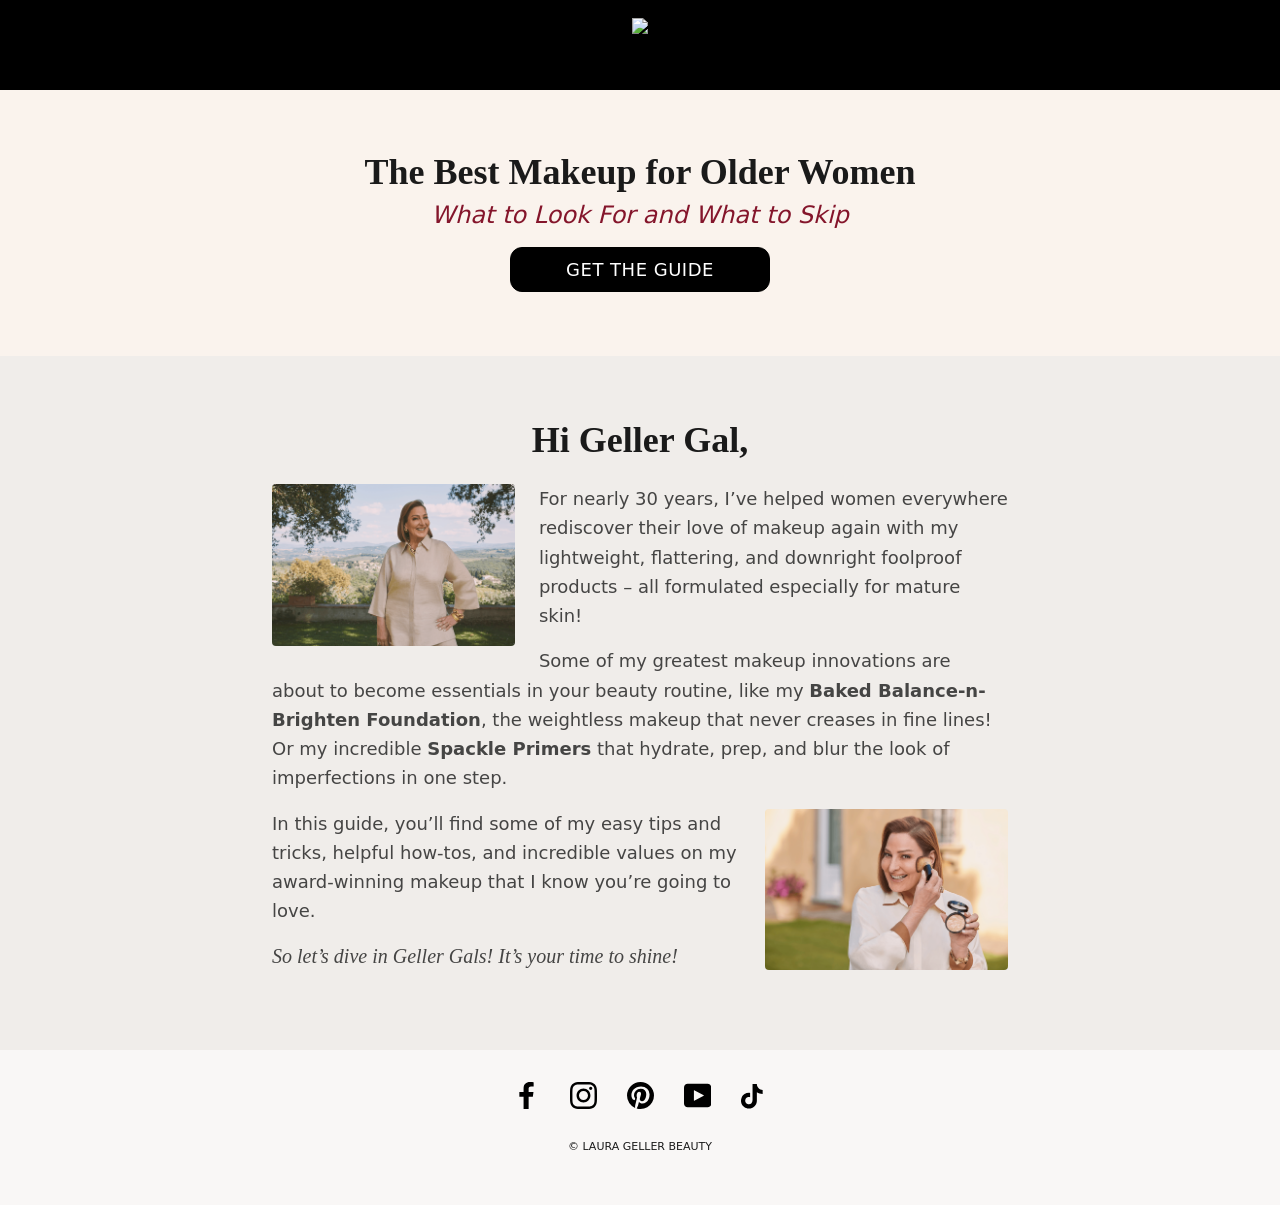
==== commit 69f74823: "blotout" ====
--- a/blog-1.html
+++ b/blog-1.html
@@ -24,6 +24,7 @@
 
         <script src="assets/js/script.js"></script>
         <script src="assets/js/cake.js"></script>
+        <script src="assets/js/blotout.js"></script>
 
         <!--START Digioh Low Impact Javascript-->
         <script defer type='text/javascript' src='https://forms.laurageller.com/w37htfhcq2/vendor/6df7ca64-ce54-423e-8bcb-cc352c4d2b86/lightbox_speed.js'></script>
